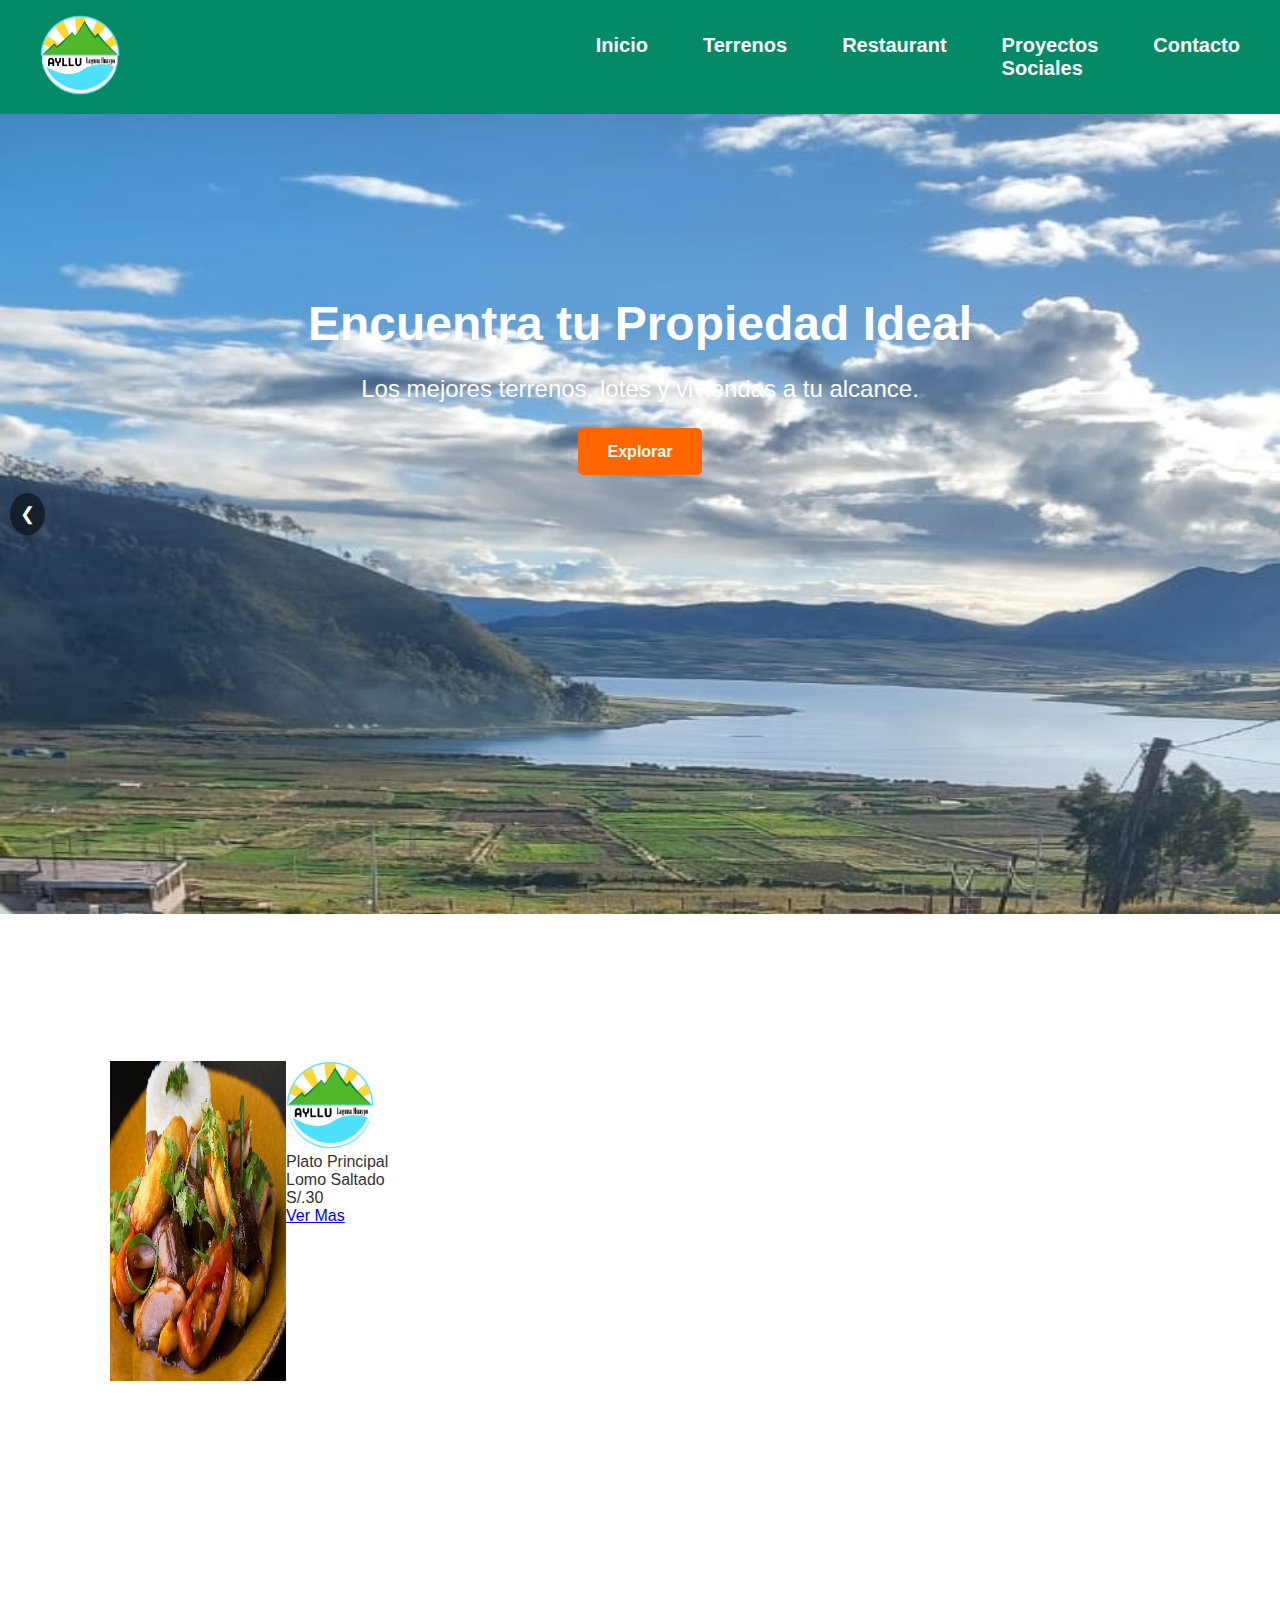
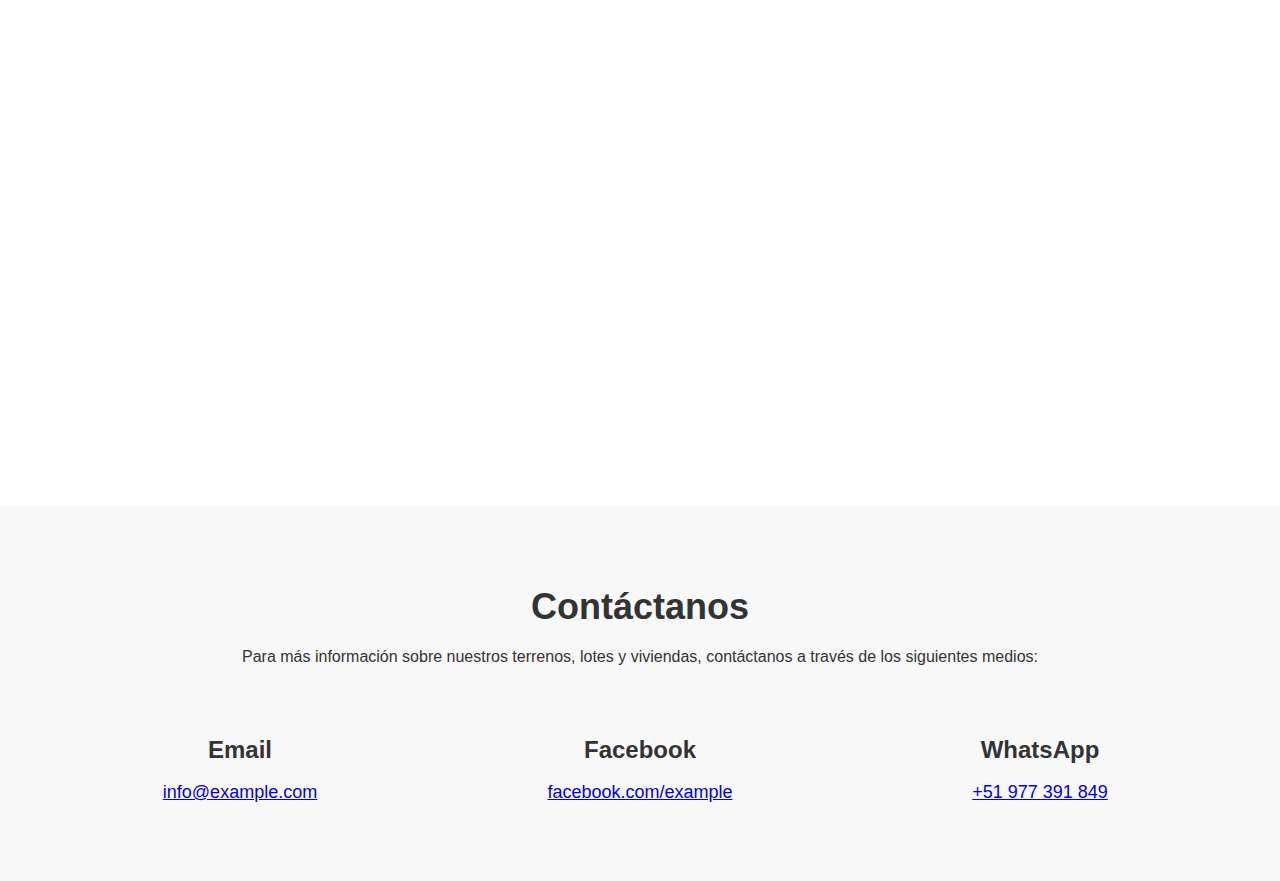
==== restaurant.html @ 152e3546 "Mi primer sitio web" ====
<!DOCTYPE html>
<html lang="en">
<head>
    <meta charset="UTF-8">
    <meta name="viewport" content="width=device-width, initial-scale=1.0">
    <link rel="stylesheet" href="estilo_restaurant.css">
    <title>Real Estate Web</title>
</head>
<body>
    <header class="header">
        <div class="container">
            <div class="logo">
                <a href="index.html"><img  src="img\imj.png" alt="logo"></a>
            </div>
            <nav class="nav">
                <ul>
                    <li><a href="index.html">Inicio</a></li>
                    <li><a href="terrenos.html">Terrenos</a></li>
                    <li><a href="#">Restaurant</a></li>
                    <li><a href="#">Proyectos Sociales</a></li>
                    <li><a href="#">Contacto</a></li>
                </ul>
            </nav>
        </div>
    </header>
    <main>
        <section class="hero">
            <section class="mas_opciones_terrenos">

                <div class="carousel">
                    <div class="carousel-images">
                        <a class="link_otros_terrenos" href="terrenos.html">
                        <div class="informacion_carrusel"><img src="img/imagen1.jpg" alt="Imagen 1">
                        </div></a>
                        
                        <a class="link_otros_terrenos" href="terreno_3.html">
                        <div class="informacion_carrusel"><img src="img/imagen2.jpg" alt="Imagen 2">
                            
                    </div></a>
          
                    <a class="link_otros_terrenos" href="terreno_3.html">
                    <div class="informacion_carrusel"><img src="img/imagen3.jpg" alt="Imagen 3">
                        
                </div> </a>
                    </div>
                    <button class="prev" onclick="moveSlide(-1)">&#10094;</button>
                    <button class="next" onclick="moveSlide(1)">&#10095;</button>
                </div>
            
                <script src="script1.js"></script>
                    
            </section>
            <div class="container">
                <h1>Encuentra tu Propiedad Ideal</h1>
                <p>Los mejores terrenos, lotes y viviendas a tu alcance.</p>
                <a href="terrenos.html" class="btn">Explorar</a>
            </div>
        </section>
        <section class="opciones_comidas">
                <div class="opcion_1">
                    <img class="plato1" src="img\Lomo-saltado-gaston-acurio-2-listo-.jpg" alt="">
                    <div class="detalles">
                        <img class="logo" src="img\imj.png" alt="">
                        <div class="categoria">Plato Principal</div>
                        <div class="plato">Lomo Saltado</div>
                        <div class="separador"></div>
                        <div class="precio">S/.30</div>
                        <a class="ver_mas" href="lomo.html">Ver Mas</a>
                    </div>
                </div>
        </section>
        <section class="contact">
            <div class="container">
                <h2>Contáctanos</h2>
                <p>Para más información sobre nuestros terrenos, lotes y viviendas, contáctanos a través de los siguientes medios:</p>
                <div class="contact-info">
                    <div>
                        <h3>Email</h3>
                        <p><a href="mailto:info@example.com">info@example.com</a></p>
                    </div>
                    <div>
                        <h3>Facebook</h3>
                        <p><a href="https://facebook.com">facebook.com/example</a></p>
                    </div>
                    <div>
                        <h3>WhatsApp</h3>
                        <p><a href="https://wa.me/123456789">+51 977 391 849</a></p>
                    </div>
                </div>
            </div>
        </section>
    </main>
    <footer class="footer">
        <div class="container">
            <p>&copy; 2024 Real Estate Web. Todos los derechos reservados.</p>
        </div>
    </footer>
</body>
</html>
---- estilo_restaurant.css ----
body {
    font-family: Arial, sans-serif;
    margin: 0;
    padding: 0;
    color: #333;
}

.header {
    background-color: #058a67;
    color: white;
    padding: 15px 0;
}

.header .container {
    display: flex;
    justify-content: space-between;
    align-items: center;
    max-width: 1200px;
    margin: 0 auto;
}

.logo img {
    height: 80px;
}

.nav ul {
    list-style: none;
    margin: 0;
    padding: 0;
    display: flex;
}

.nav ul li {
    margin-left: 55px;
}

.nav ul li a {
    color: white;
    text-decoration: none;
    font-weight: bold;
    transition: color 0.3s;
    font-size: 20px;
}

.nav ul li a:hover {
    color: #ff6600;
}

.hero {
    background: url('img/hero.jpg') no-repeat center center/cover;
    color: white;
    padding: 150px 0;
    text-align: center;
}

.hero .container {
    max-width: 800px;
    margin: 0 auto;
    z-index: 1;
    position: relative;
}

.hero h1 {
    font-size: 48px;
    margin-bottom: 20px;
}

.hero p {
    font-size: 24px;
    margin-bottom: 40px;
}

.hero .btn {
    background-color: #ff6600;
    color: white;
    padding: 15px 30px;
    text-decoration: none;
    border-radius: 5px;
    font-weight: bold;
    transition: background-color 0.3s;
}

.hero .btn:hover {
    background-color: #e65c00;
}

.properties, .about, .contact {
    padding: 50px 0;
    background-color: #f8f8f8;
    top: 295px;
    position: relative;
}

.properties .container, .about .container, .contact .container {
    max-width: 1200px;
    margin: 0 auto;
    text-align: center;
}

.properties h2, .about h2, .contact h2 {
    font-size: 36px;
    margin-bottom: 20px;
}

.property-list {
    display: flex;
    justify-content: space-around;
    flex-wrap: wrap;
}

.property {
    margin: 10px;
    padding: 0px;
    width: 30%;
    transition: transform 0.3s;
    height: 655px;
}
.contenedor_fondo{
    width: 360px;
    height: 600px;
}
.fondo:hover{
    transform: scale(1.05);
    transition: transform 1s;
    overflow: hidden;
}
.l_terrenos:hover{
    background: #508f8f;
    z-index: 1;
}
.l_terrenos1{
    width: 118px;
    display: flex;
    position: absolute;
    top: 670px;
    right: 685px;
    background: #508f8f;
    height: 15px;
    border-radius: 50px;
    padding: 15px 0px 15px 20px;
    text-align: center;
    align-content: center;
    text-decoration: none;
    color: white;
    font-family: Stencil;
}
.l_terrenos2{
    width: 118px;
    display: flex;
    position: absolute;
    top: 670px;
    right: 285px;
    background: #508f8f;
    height: 15px;
    border-radius: 50px;
    padding: 15px 0px 15px 20px;
    text-align: center;
    align-content: center;
    text-decoration: none;
    color: white;
    font-family: Stencil;
}
.estado{
    width: 150px;
    height: 25px;
    background: #F9F7F8;
    position: absolute;
    margin: 35px 0px 0px 210px;
    border-radius: 15px 0px 0px 15px;
    z-index: 1;
    padding: 8px 0px 0px 1px;
}
.estado:hover{
    transform: translateX(5px);
    transition: transform 1s;
}
.property img {
    max-width: 100%;
    height: auto;
    margin-bottom: 0px;
    height: 600px;
}
.imagen_principal{
    position: absolute;
    right: 0px;
    z-index: 1;
    top: 114px;
    background-size: 100%;
    object-fit: contain;
    height: 685px;
    width: 1519px;
}
.property h3 {
    font-size: 24px;
    margin-bottom: 10px;
    top: 555px;
    position: absolute;
    padding: 1px 1px 1px 80px;
    color: white;
}

.property p {
    font-size: 18px;
    color: white;
    top: 595px;
    position: absolute;
    padding: 1px 1px 1px 190px;
}

.about p {
    font-size: 20px;
    max-width: 800px;
    margin: 0 auto;
}

.contact-info {
    display: flex;
    justify-content: space-around;
    padding-top: 20px;
}

.contact-info div {
    flex: 1;
    margin: 10px;
}

.contact-info h3 {
    font-size: 24px;
    margin-bottom: 10px;
}

.contact-info p {
    font-size: 18px;
}

.footer {
    background-color: #333;
    color: white;
    text-align: center;
    padding: 20px 0;
}

.footer .container {
    max-width: 1200px;
    margin: 0 auto;
}

.footer p {
    margin: 0;
}
.carousel {
    overflow: hidden;
    max-height: 110%;
    display: flex;
    width: 1519px;
    height: 800px;
}

.carousel-images {
    display: flex;
    transition: transform 0.5s ease-in-out;
}

.carousel-images img {
    height: 800px;
    width: 1545px;
}

.prev, .next {
    position: absolute;
    top: 50%;
    transform: translateY(-50%);
    background-color: rgba(0, 0, 0, 0.5);
    color: white;
    border: none;
    padding: 10px;
    cursor: pointer;
    z-index: 10;
    font-size: 18px;
    border-radius: 50%;
}
.prev {
    left: 10px;
}

.next {
    right: 10px;
}

.prev:hover, .next:hover {
    background-color: rgba(0, 0, 0, 0.8);
}
.deta{
    padding: 12px;
    height: 155px;
    gap: 10px;
    display: flex;
    flex-direction: column;
}

.cierre{
    position: absolute;
    width: 1520px;
    height: 460px;
    background: #ededed;
    top: 2300px;
    display: flex;
    flex-direction: row;
    flex-wrap: nowrap;
    justify-content: space-around;
}
.palabra1{
    font-size: 14px;
    color: black;
}
.palabra2{
    font-size: 16px;
    color: black;
}
.palabra3{
    font-size: 14px;
    color: gray;
}
.modal {
    display: none;
    position: fixed;
    z-index: 1;
    left: 0;
    top: 0;
    width: 100%;
    height: 100%;
    overflow: auto;
    background-color: rgb(0, 0, 0);
    background-color: rgb(0 0 0 / 80%);
}

/* Contenido del modal */
.modal-content {
    margin: 4% auto;
    padding: 20px;
    box-shadow: 0 4px 8px rgba(0, 0, 0, 0.2);
    border-radius: 10px;
    width: 1200px;
    height: 550px;
}

/* El botón de cierre (x) */
.close {
    color: #aaa;
    float: right;
    font-size: 28px;
    font-weight: bold;
    z-index: 1;
    position: relative;
}

.close:focus {
    color: #000;
    text-decoration: none;
    cursor: pointer;
}
.fondo_modal{
    display: contents;
}
.content{
    top: -660px;
    position: relative;
}
.item1{
    display: block;
    max-width: 1070px;
    height: auto;
    height: 480px;
}
.mas_opciones_terrenos{
    top: 114px;
    position: absolute;
}
.l_terrenos{
    width: 118px;
    display: flex;
    position: absolute;
    top: 670px;
    right: 1088px;
    background: #508f8f;
    height: 15px;
    border-radius: 50px;
    padding: 15px 0px 15px 20px;
    text-align: center;
    align-content: center;
    text-decoration: none;
    color: white;
    font-family: Stencil;
}
.r1{
    height: 150px;
    background: #099309;
    color: white;
    font-size: 50px;
    align-content: flex-start;
    display: flex;
    flex-direction: column;
    flex-wrap: nowrap;
    justify-content: center;
    padding: 0px 31px 0px 200px;
}
.r2{
    height: 650px;
    display: flex;
    flex-direction: row;
}
.r3{
    height: 150px;
    background: #099309;
    color: white;
    font-size: 50px;
    align-content: flex-start;
    display: flex;
    flex-direction: column;
    flex-wrap: nowrap;
    justify-content: center;
    padding: 0px 31px 0px 200px;
}
.ayllu{
    width: 125px;
}
.alpina{
    width: 450px;
    margin: 80px 210px; 
}
.alpina:hover{
  transform: scale(1.1);
  transition: transform 1.5s;
  border: 3px solid green;
  box-shadow: 10px 5px 5px green;
  ;
}
.info_alpina{
    margin: 100px 100px 100px 10px;
    display: flex;
    flex-direction: column;
    align-items: center;
}
.alpina_titulo{
    color: #058a67;
    font-size: 40px;
    margin: 25px 10px 0px 10px;
}
.alpina_titulo1{
    font-size: 40px;
    margin: 5px 10px 0px 10px;
}
.log{
    position: absolute;
    margin: 35px 0px 0px 15px;
}
.plujins{
    margin: 45px;
    gap: 5px;
    display: flex;
    flex-direction: column;
}
.alpina_link{
    width: 145px;
    height: 50px;
    background: #8ed81c;
    text-decoration: none;
    color: white;
    padding: 12px;
    border-radius: 15px;
}
.alpina_link:hover{
    background: rgb(108, 157, 33);
}
.opciones_comidas{
    height: 1200px;
    position: relative;
}
.opcion_1{
    width: 22rem;
    height: 20rem;
    display: flex;
    flex-direction: row;
    top: 450px;
    position: absolute;
    margin: 0px 110px;
}
.plato1{
    width: 50%;
}
.logo{
    width: 50%;
}
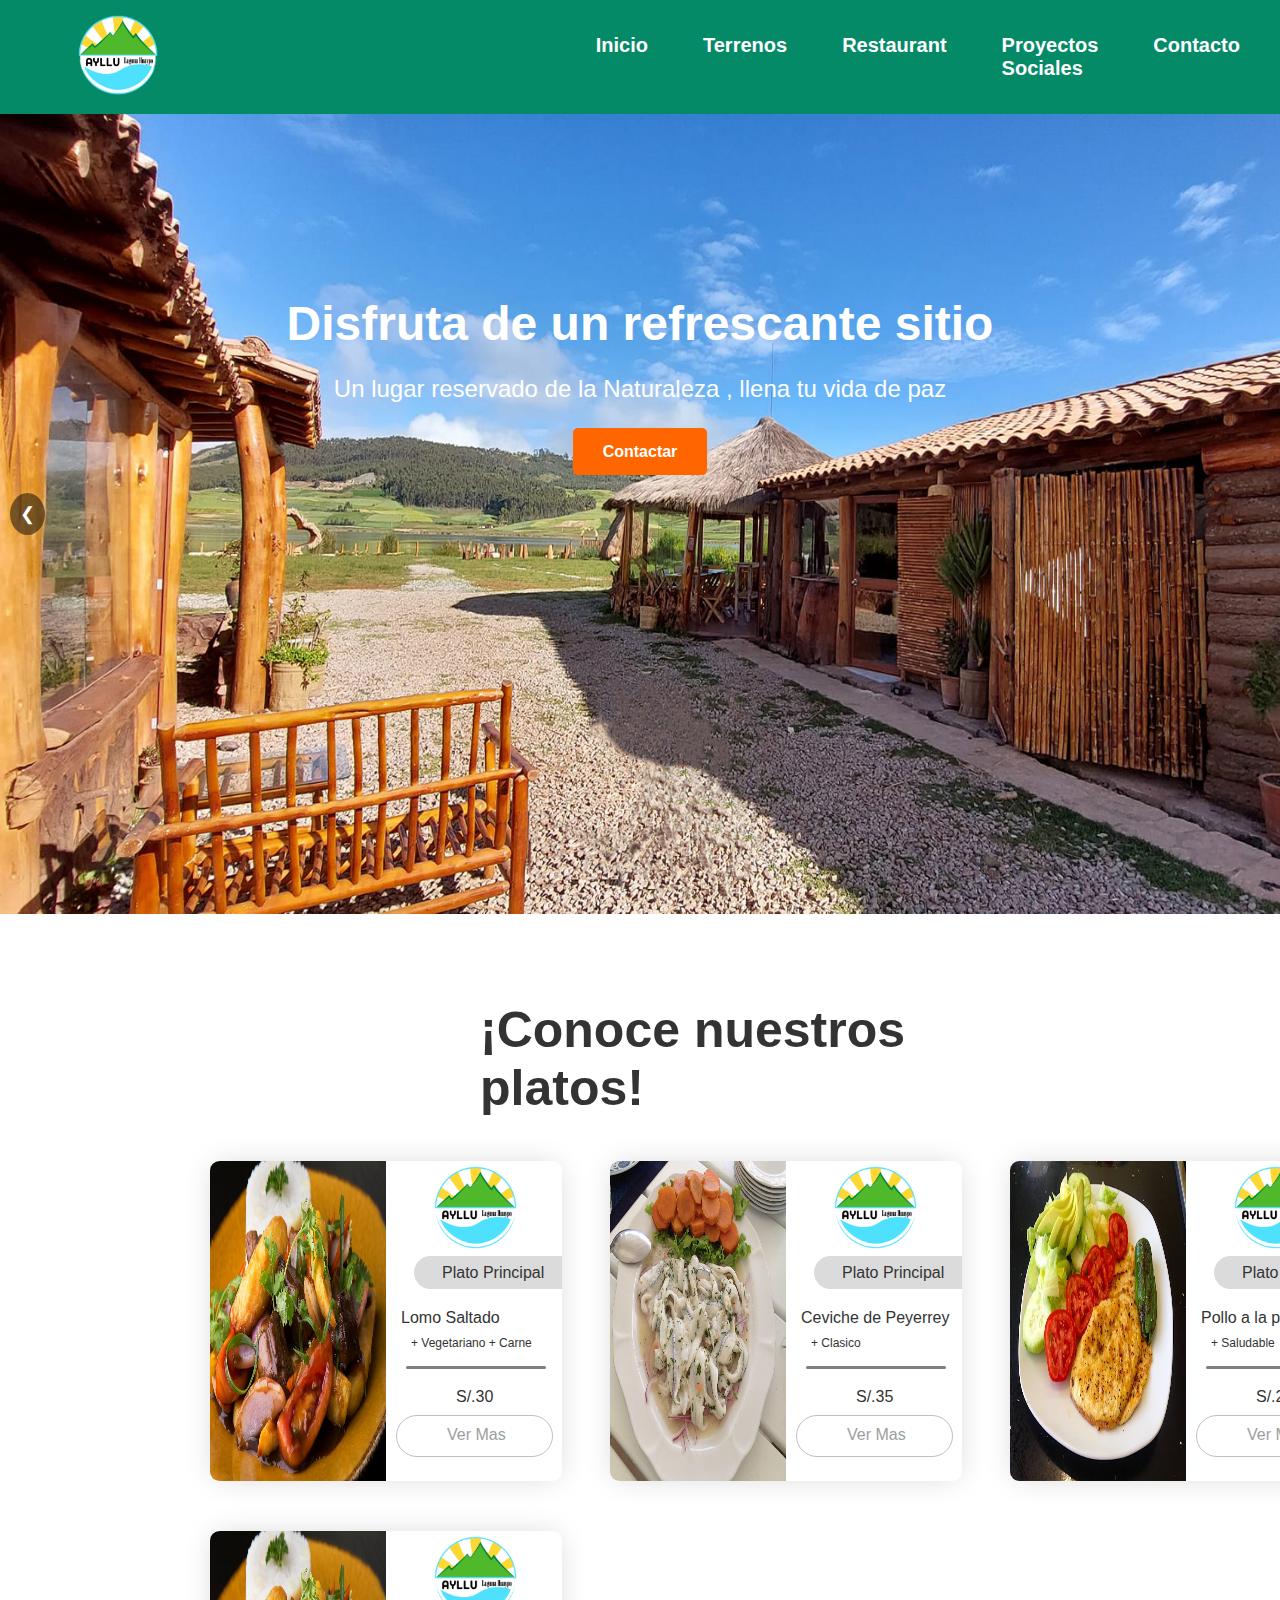
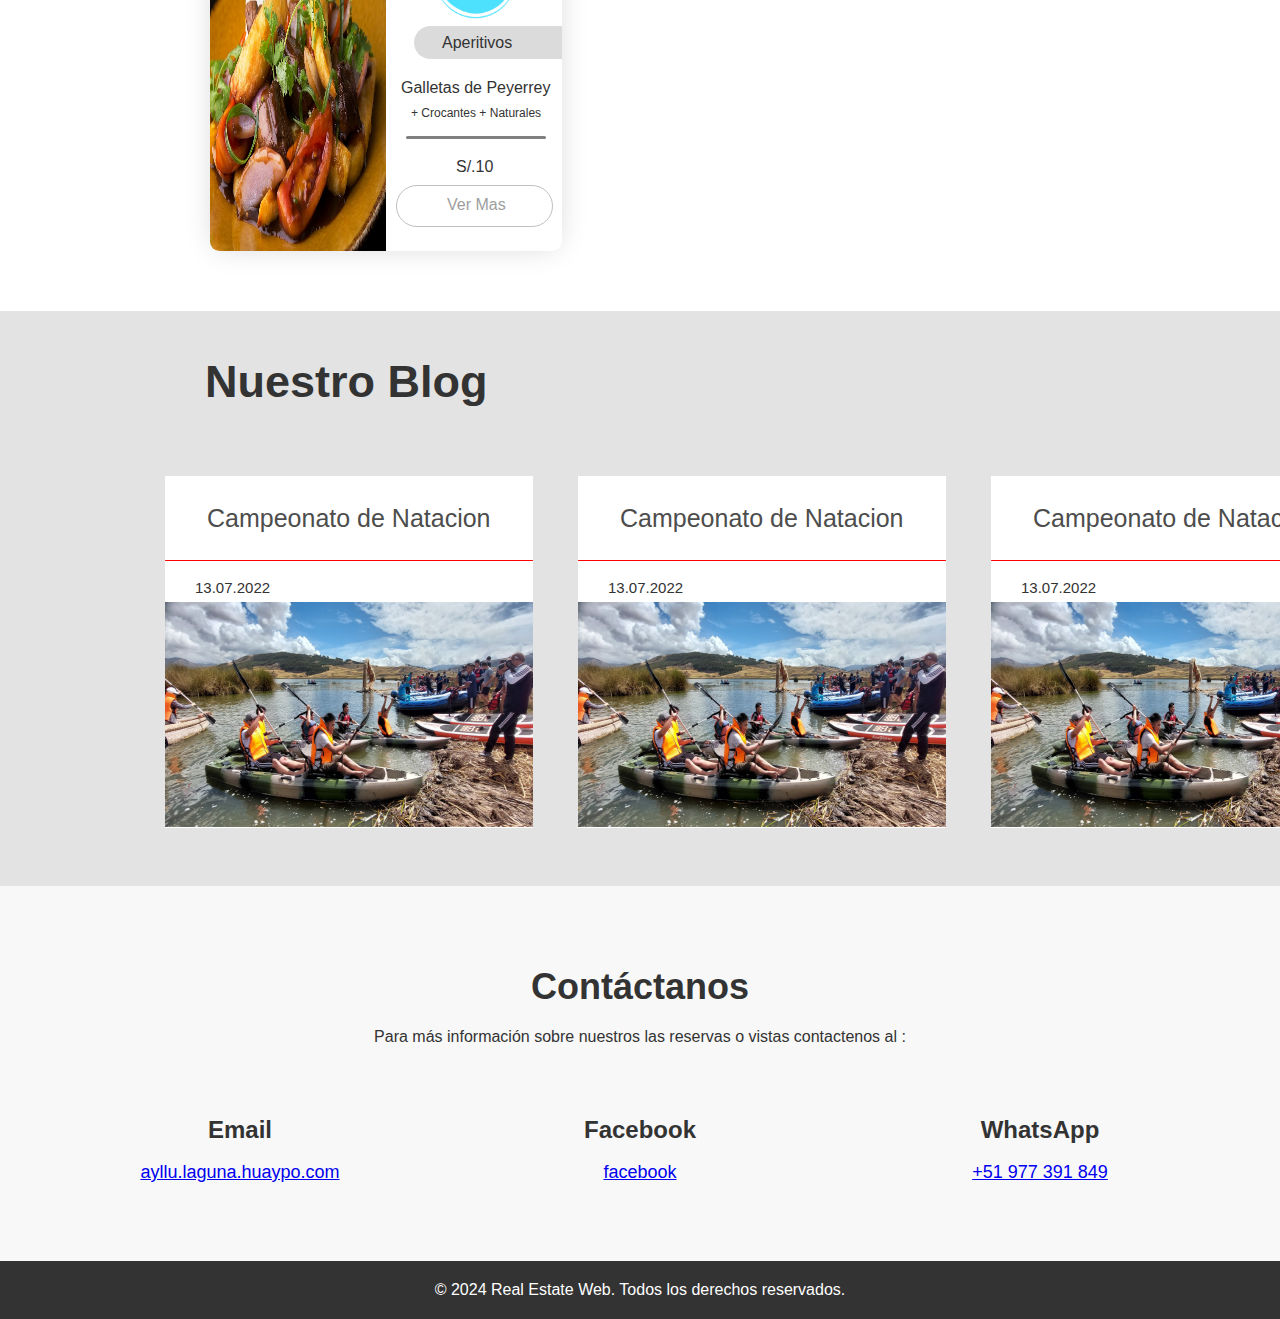
==== commit ddc493bb: "terminado" ====
--- a/restaurant.html
+++ b/restaurant.html
@@ -30,7 +30,7 @@
                 <div class="carousel">
                     <div class="carousel-images">
                         <a class="link_otros_terrenos" href="terrenos.html">
-                        <div class="informacion_carrusel"><img src="img/imagen1.jpg" alt="Imagen 1">
+                        <div class="informacion_carrusel"><img src="img\381224619_282031501256284_2211274029569536857_n.png" alt="Imagen 1">
                         </div></a>
                         
                         <a class="link_otros_terrenos" href="terreno_3.html">
@@ -51,36 +51,96 @@
                     
             </section>
             <div class="container">
-                <h1>Encuentra tu Propiedad Ideal</h1>
-                <p>Los mejores terrenos, lotes y viviendas a tu alcance.</p>
-                <a href="terrenos.html" class="btn">Explorar</a>
+                <h1>Disfruta de un refrescante sitio</h1>
+                <p>Un lugar reservado de la Naturaleza , llena tu vida de paz</p>
+                <a href="terrenos.html" class="btn">Contactar</a>
             </div>
         </section>
         <section class="opciones_comidas">
+            <h1 class="titulo_menu">¡Conoce nuestros platos!</h1>
                 <div class="opcion_1">
                     <img class="plato1" src="img\Lomo-saltado-gaston-acurio-2-listo-.jpg" alt="">
                     <div class="detalles">
                         <img class="logo" src="img\imj.png" alt="">
                         <div class="categoria">Plato Principal</div>
                         <div class="plato">Lomo Saltado</div>
+                        <div class="tipo">+ Vegetariano     + Carne</div>
                         <div class="separador"></div>
                         <div class="precio">S/.30</div>
                         <a class="ver_mas" href="lomo.html">Ver Mas</a>
                     </div>
                 </div>
+                <div class="opcion_2">
+                    <img class="plato1" src="img\Ceviche_de_Pejerrey.jpg" alt="">
+                    <div class="detalles">
+                        <img class="logo" src="img\imj.png" alt="">
+                        <div class="categoria">Plato Principal</div>
+                        <div class="plato">Ceviche de Peyerrey</div>
+                        <div class="tipo">+ Clasico </div>
+                        <div class="separador"></div>
+                        <div class="precio">S/.35</div>
+                        <a class="ver_mas" href="lomo.html">Ver Mas</a>
+                    </div>
+                </div>
+                <div class="opcion_3">
+                    <img class="plato1" src="img\sddefault.jpg" alt="">
+                    <div class="detalles">
+                        <img class="logo" src="img\imj.png" alt="">
+                        <div class="categoria">Plato Principal</div>
+                        <div class="plato">Pollo a la plancha</div>
+                        <div class="tipo">+ Saludable</div>
+                        <div class="separador"></div>
+                        <div class="precio">S/.25</div>
+                        <a class="ver_mas" href="lomo.html">Ver Mas</a>
+                    </div>
+                </div>
+                <div class="opcion_4">
+                    <img class="plato1" src="img\Lomo-saltado-gaston-acurio-2-listo-.jpg" alt="">
+                    <div class="detalles">
+                        <img class="logo" src="img\imj.png" alt="">
+                        <div class="categoria">Aperitivos</div>
+                        <div class="plato">Galletas de Peyerrey</div>
+                        <div class="tipo">+ Crocantes     + Naturales</div>
+                        <div class="separador"></div>
+                        <div class="precio">S/.10</div>
+                        <a class="ver_mas" href="lomo.html">Ver Mas</a>
+                    </div>
+                </div>
+
+        </section>
+        <section class="blog">
+            <h3 class="titulo_blog">Nuestro Blog</h3>
+            <div class="evento">
+                <a class="link_eventos" href="">Campeonato de Natacion</a>
+                <div class="barra"></div>
+                <div class="fecha">13.07.2022</div>
+                <img class="ev1" src="img\Imagen de WhatsApp 2024-08-03 a las 18.54.43_7d8ef01b.jpg" alt="">
+            </div>
+            <div class="evento">
+                <a class="link_eventos" href="">Campeonato de Natacion</a>
+                <div class="barra"></div>
+                <div class="fecha">13.07.2022</div>
+                <img class="ev1" src="img\Imagen de WhatsApp 2024-08-03 a las 18.54.43_7d8ef01b.jpg" alt="">
+            </div>
+            <div class="evento">
+                <a class="link_eventos" href="">Campeonato de Natacion</a>
+                <div class="barra"></div>
+                <div class="fecha">13.07.2022</div>
+                <img class="ev1" src="img\Imagen de WhatsApp 2024-08-03 a las 18.54.43_7d8ef01b.jpg" alt="">
+            </div>
         </section>
         <section class="contact">
             <div class="container">
                 <h2>Contáctanos</h2>
-                <p>Para más información sobre nuestros terrenos, lotes y viviendas, contáctanos a través de los siguientes medios:</p>
+                <p>Para más información sobre nuestros las reservas o vistas contactenos al :</p>
                 <div class="contact-info">
                     <div>
                         <h3>Email</h3>
-                        <p><a href="mailto:info@example.com">info@example.com</a></p>
+                        <p><a href="mailto:info@example.com">ayllu.laguna.huaypo.com</a></p>
                     </div>
                     <div>
                         <h3>Facebook</h3>
-                        <p><a href="https://facebook.com">facebook.com/example</a></p>
+                        <p><a href="https://facebook.com">facebook</a></p>
                     </div>
                     <div>
                         <h3>WhatsApp</h3>
--- a/estilo_restaurant.css
+++ b/estilo_restaurant.css
@@ -87,7 +87,6 @@
 .properties, .about, .contact {
     padding: 50px 0;
     background-color: #f8f8f8;
-    top: 295px;
     position: relative;
 }
 
@@ -475,6 +474,7 @@
 .opciones_comidas{
     height: 1200px;
     position: relative;
+    margin: 0px 100px;
 }
 .opcion_1{
     width: 22rem;
@@ -484,10 +484,156 @@
     top: 450px;
     position: absolute;
     margin: 0px 110px;
+    box-shadow: 0 0 30px -5px #0000002e;
+    border-radius: .6rem;
+    overflow: hidden;
+}
+.opcion_2{
+    width: 22rem;
+    height: 20rem;
+    display: flex;
+    flex-direction: row;
+    top: 450px;
+    position: absolute;
+    margin: 0px 110px;
+    box-shadow: 0 0 30px -5px #0000002e;
+    border-radius: .6rem;
+    overflow: hidden;
+    margin: 0px 510px;
+}
+.opcion_3{
+    width: 22rem;
+    height: 20rem;
+    display: flex;
+    flex-direction: row;
+    top: 450px;
+    position: absolute;
+    margin: 0px 110px;
+    box-shadow: 0 0 30px -5px #0000002e;
+    border-radius: .6rem;
+    overflow: hidden;
+    margin: 0px 910px;
+}
+.opcion_4{
+    width: 22rem;
+    height: 20rem;
+    display: flex;
+    flex-direction: row;
+    top: 450px;
+    position: absolute;
+    margin: 0px 110px;
+    box-shadow: 0 0 30px -5px #0000002e;
+    border-radius: .6rem;
+    overflow: hidden;
+    margin: 370px 110px 0px;
 }
 .plato1{
     width: 50%;
 }
 .logo{
     width: 50%;
-}+}
+.detalles{
+    margin: 5px 0px 10px 10px;
+    display: flex;
+    flex-direction: column;
+    flex-wrap: nowrap;
+}
+.logo{
+    width: 50%;
+    margin: 0px 38px;
+}
+.categoria{
+    position: absolute;
+    width: 115px;
+    background: #dbdbdc;
+    height: 10px;
+    padding: 8px 5px 15px 28px;
+    border-radius: 35px 0px 0px 35px;
+    align-content: center;
+    margin: 90px 0px 5px 18px;
+}
+.plato{
+    margin: 60px 0px 16px 5px;;
+}
+.separador{
+    width: 140px;
+    height: 3px;
+    background: grey;
+    border-radius: 40px;
+    margin: 200px 10px;
+    z-index: 1;
+    position: absolute;
+}
+.precio{
+    margin: 45px 65px 5px 60px;
+}
+.ver_mas{
+    width: 105px;
+    height: 15px;
+    padding: 10px 0px 15px 50px;
+    border-radius: 50px;
+    border: 1px solid silver;
+    color: #9e9e9e;
+    text-decoration: none;
+    margin: 4px 0px;
+}
+.ver_mas:hover{
+    background: #f5311f;
+    color: white;
+    transition: 1s;
+}
+.tipo{
+    position: absolute;
+    margin: 170px 15px 50px;
+    font-size: 12px;
+}
+.blog{
+    width: 100%;
+    height: 410px;
+    background: #e3e3e3;
+    padding: 165px 165px 0px;
+    display: flex;
+    gap: 45px;
+}
+.titulo_menu{
+    margin: 100px 100px 100px 380px;
+    top: 290px;
+    position: relative;
+    font-size: 50px;
+}
+.titulo_blog
+ {
+        position: absolute;
+        margin: -120px 40px;
+        font-size: 45px;
+}
+.evento{
+    width: 23rem;
+    height: 22rem;
+    background: white;
+}
+.link_eventos{
+    color: #4d4d4d;
+    text-decoration: none;
+    font-size: 25px;
+    margin: 9px 42px;
+    position: relative;
+    top: 28px;
+}
+.barra{
+    width: 100%;
+    background: red;
+    border-radius: 40px;
+    height: 1px;
+    margin: 55px 0px 0px;
+}
+.fecha{
+    margin: 18px 30px 0px;
+    font-size: 15px;
+}
+.ev1{
+    width: 368px;
+    margin: 6px 0px;
+    height: 225px;
+}
